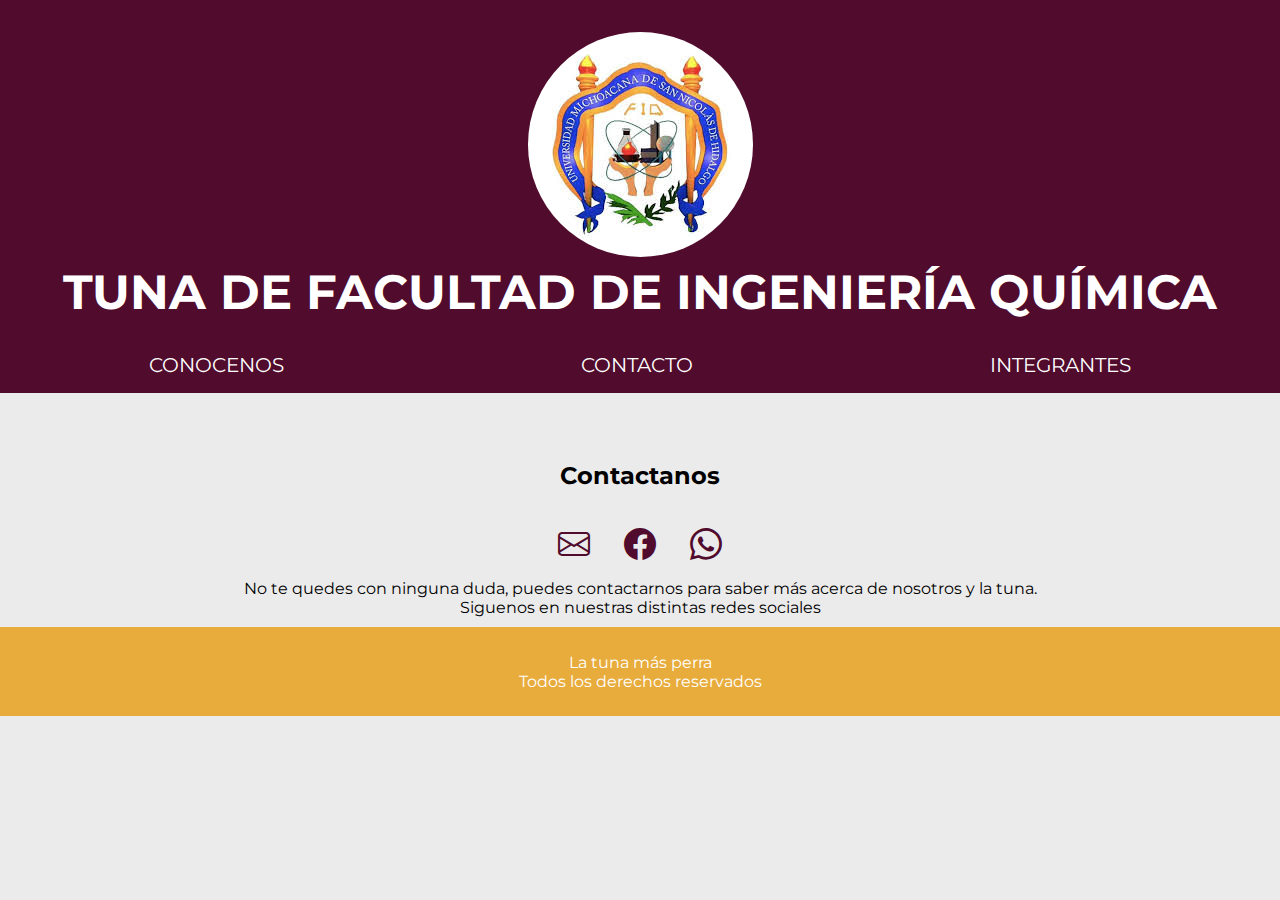
==== contacto.html @ 58991f43 "Update contacto.html" ====
<!DOCTYPE html>
<html lang="en">
<head>
    <meta name="descripcion" content="Pagina para promocionar la tuna de Kuzko">
    <meta charset="UTF-8">
    <meta name="viewport" content="width=device-width, initial-scale=1.0">
    <link name="stylesheet" href="reset.css">
    <link rel="stylesheet" href="style.css">
    <link rel="preconnect" href="https://fonts.googleapis.com">
    <link rel="preconnect" href="https://fonts.gstatic.com" crossorigin>
    <link href="https://fonts.googleapis.com/css2?family=Montserrat:ital,wght@0,100..900;1,100..900&display=swap" rel="stylesheet">
    <link rel="stylesheet" href="https://cdn.jsdelivr.net/npm/bootstrap-icons@1.11.3/font/bootstrap-icons.min.css">
    <title>Tuna FIQ</title>
</head>
<body>
    <nav class="tituloPagina">
        <a href="index.html"><img src="imagenes/images.jpg"></a>
        <h1 >Tuna de facultad de ingeniería Química</h1>
        <ul class="list_nav">
            <li class="nav_item"> <a href="">Conocenos </a></li>
            <li class="nav_item"><a href="contacto.html"> Contacto </a></li>
            <li class="nav_item"><a href=""> Integrantes </a></li>
        </ul>
    </nav>

    <main>
        <h2 class="tituloPresentacion">Contactanos</h2>

        <div class="icons">
            <ul class="lista_icons">
                <a href="mailto:carlosvillalobos@gmail.com"><i class="bi bi-envelope"></i></a>
                <a href="https://www.facebook.com/aadrian.argueta/photos_by"><i class="bi bi-facebook"></i></a>
                <a href="https://wa.me/4436325572"><i class="bi bi-whatsapp"></i></a>
            </ul>
        </div>
        <p>No te quedes con ninguna duda, puedes contactarnos para saber más acerca de nosotros y la tuna. <br>
        Siguenos en nuestras distintas redes sociales</p>


    </main>
     <footer>
        <p>La tuna más perra <br> Todos los derechos reservados</p>
    </footer>
    
</body>
</html>
---- style.css ----
* {
 /*Aqui se realizan cambios en toda la pagina */
 font-family: "Montserrat", sans-serif;  
 margin: 0;   
 padding: 0;
 box-sizing: border-box;
}

nav {background-color: #510b2c;
    padding-top: 2rem; 
    padding-bottom: 1rem;
   
}

.tituloPagina {
    color: white;
    text-align: center;
    font-size: x-large;
    text-transform: uppercase ;
}
.tituloPagina img{
    border-radius: 50%;
}

.list_nav{
    display:flex;
    text-align: center;
    color:white;
    font-size: 20px;
    margin-top: 2rem ; 
}

.list_nav a{
    text-decoration: none;
    color: white;
}

.list_nav a:hover{
    background-color: #E8AC3C;
    padding: 10px 10px;
    border-radius: 3px;
    
}

.nav_item{
    list-style: none;
    flex: 1 1 auto;
    

}

body{

    background-color: #ebebeb;
}

footer{
    margin: 10px 0 0 0;
    padding: 2%;
    background-color: #E8AC3C;
    color: white;
    text-align: center;
}

 /* esto es parte de la pagina principal */
.tituloPresentacion{
    text-align: center;
    padding: 20px;
    margin-top: 3rem;
}

main{
    text-align: center;
}

main img {
    width: 600px;
    margin: 10px 0;
}

main h3{
    margin: 20px 0;
}

.tunos_img img{
    width: 400px;
}

.introPagina {
    text-align: center;
    font-size: 21px;
    font-style: italic;
}

/* esto es parte de la pagina de contacto*/

.icons{
    margin: 15px 0 15px 0;
}
.lista_icons a{
    color: #510b2c;
    margin: 0 15px ;
    font-size: 2rem;
}

.lista_icons a:hover{
    color: #E8AC3C;
}
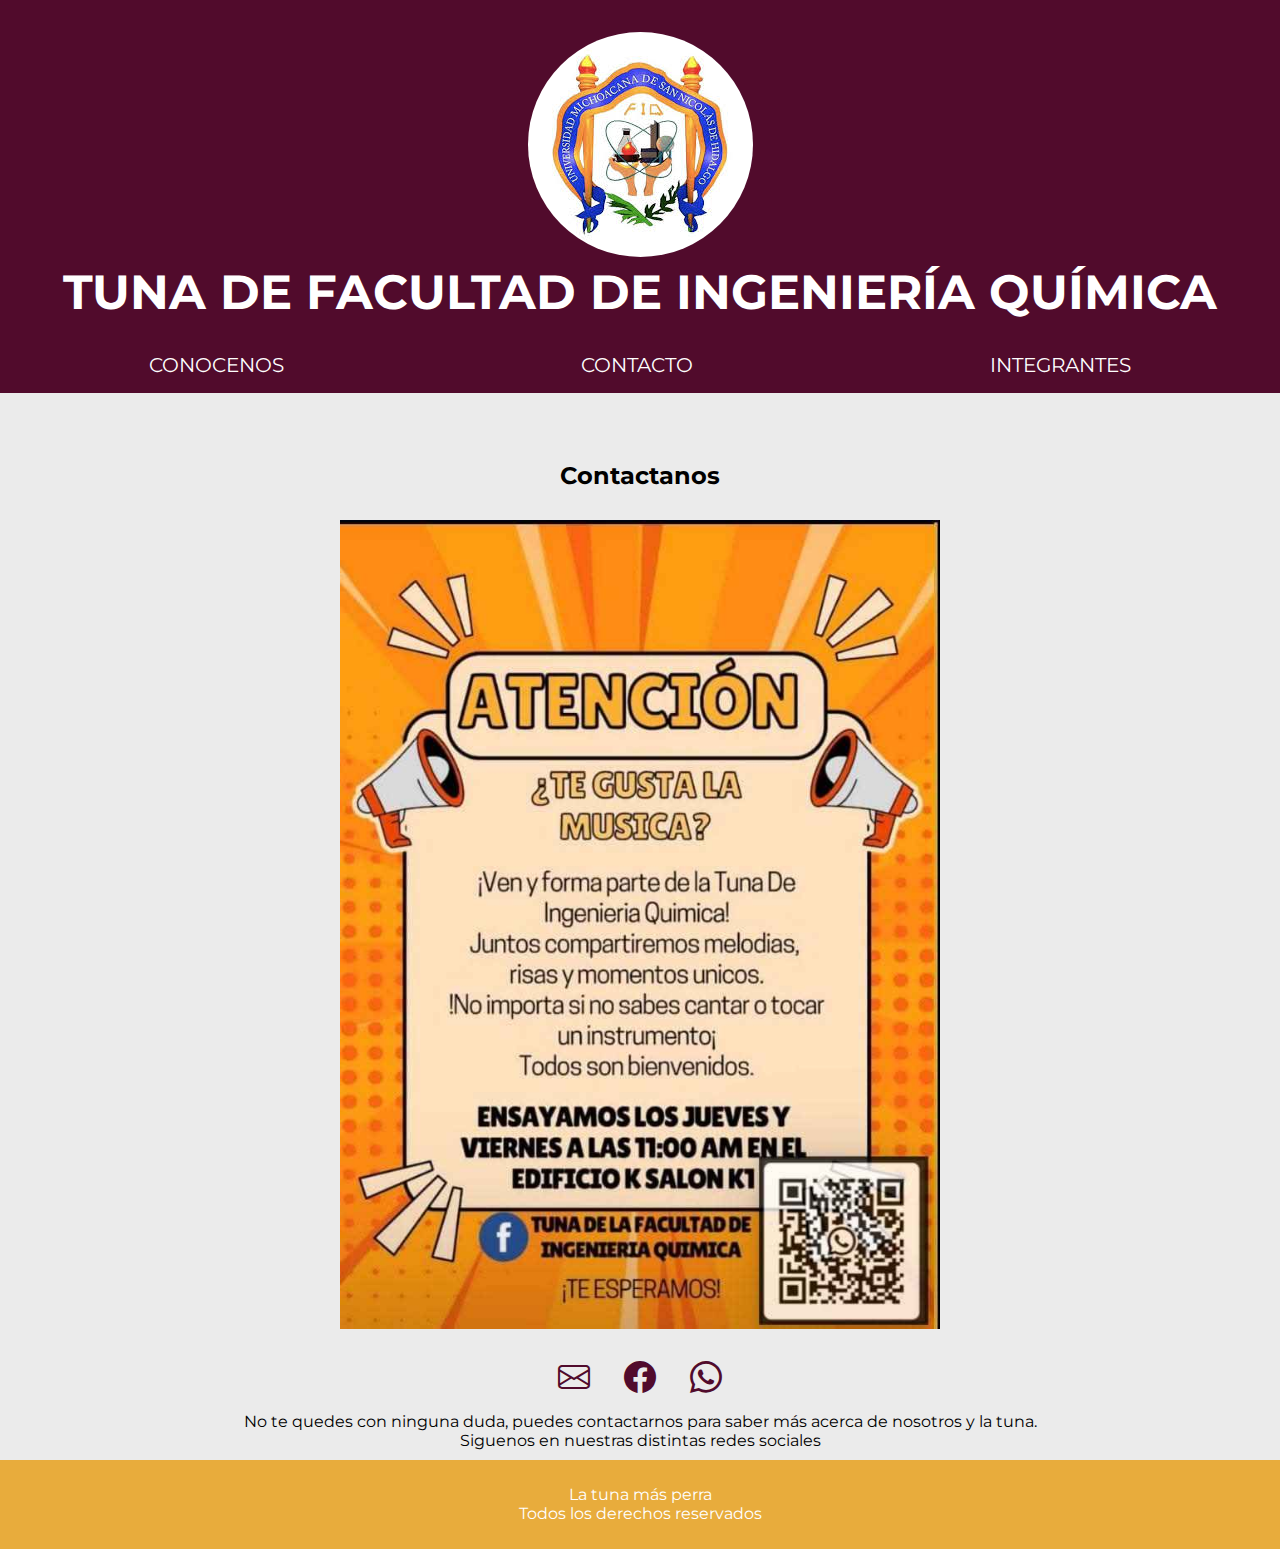
==== commit 16d878f1: "Se agrega invitacion" ====
--- a/contacto.html
+++ b/contacto.html
@@ -25,6 +25,8 @@
 
     <main>
         <h2 class="tituloPresentacion">Contactanos</h2>
+        <img src="imagenes/invitacion.jpg" alt="">
+
 
         <div class="icons">
             <ul class="lista_icons">
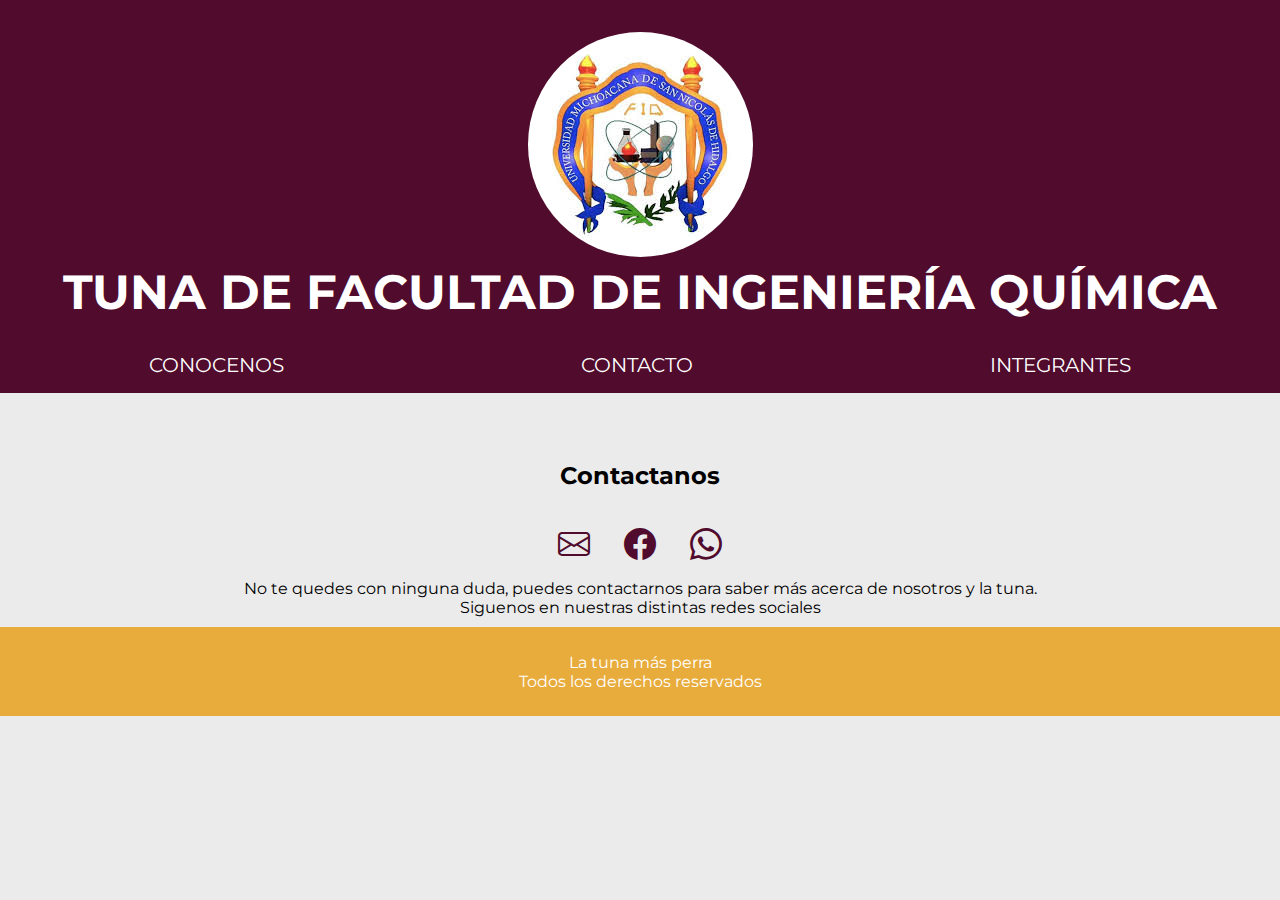
==== commit a38e84b5: "Update contacto.html" ====
--- a/contacto.html
+++ b/contacto.html
@@ -25,14 +25,12 @@
 
     <main>
         <h2 class="tituloPresentacion">Contactanos</h2>
-        <img src="imagenes/invitacion.jpg" alt="">
-
 
         <div class="icons">
             <ul class="lista_icons">
                 <a href="mailto:carlosvillalobos@gmail.com"><i class="bi bi-envelope"></i></a>
                 <a href="https://www.facebook.com/aadrian.argueta/photos_by"><i class="bi bi-facebook"></i></a>
-                <a href="https://wa.me/4436325572"><i class="bi bi-whatsapp"></i></a>
+                <a href="https://wa.me/524436325572"><i class="bi bi-whatsapp"></i></a>
             </ul>
         </div>
         <p>No te quedes con ninguna duda, puedes contactarnos para saber más acerca de nosotros y la tuna. <br>
--- a/style.css
+++ b/style.css
@@ -86,10 +86,13 @@
     width: 400px;
 }
 
+
+
 .introPagina {
     text-align: center;
     font-size: 21px;
     font-style: italic;
+    
 }
 
 /* esto es parte de la pagina de contacto*/
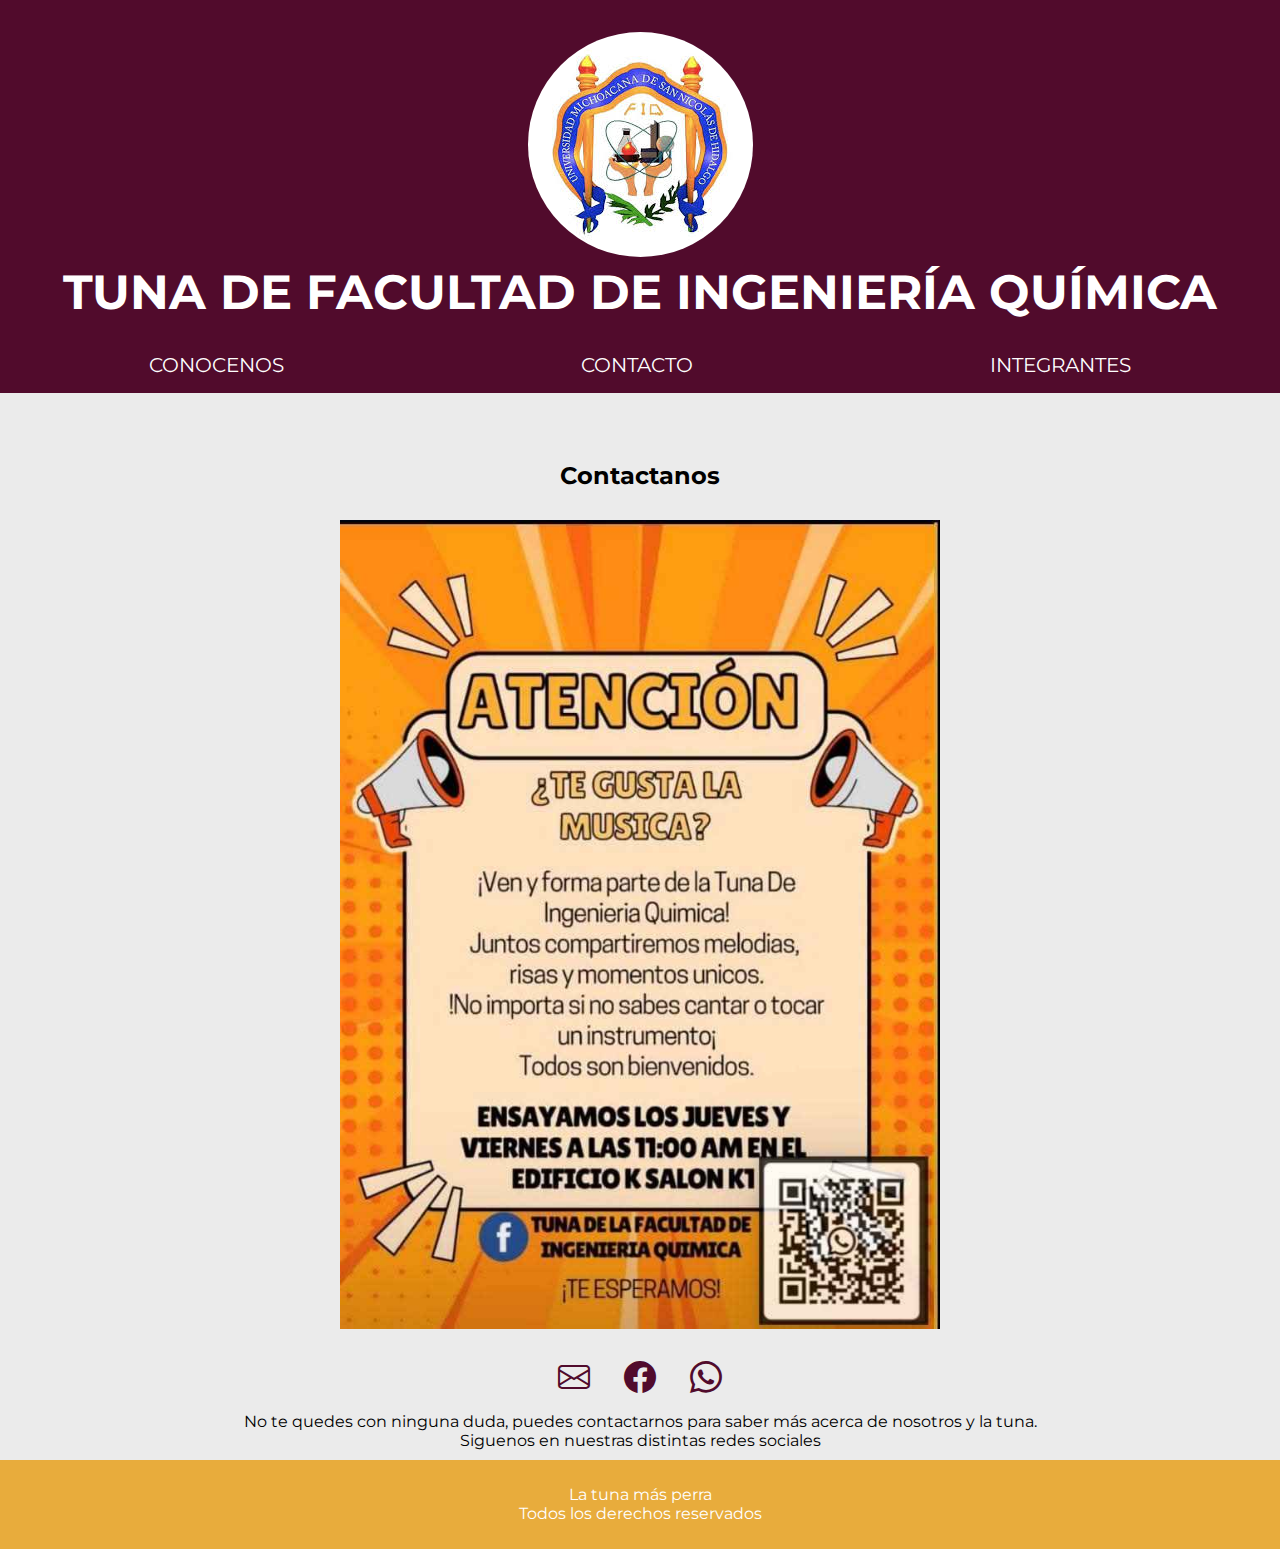
==== commit 0b5b75cb: "Merge branch 'main' of https://github.com/Iaanz/ProyectoKuzko" ====
--- a/contacto.html
+++ b/contacto.html
@@ -25,6 +25,8 @@
 
     <main>
         <h2 class="tituloPresentacion">Contactanos</h2>
+        <img src="imagenes/invitacion.jpg" alt="">
+
 
         <div class="icons">
             <ul class="lista_icons">
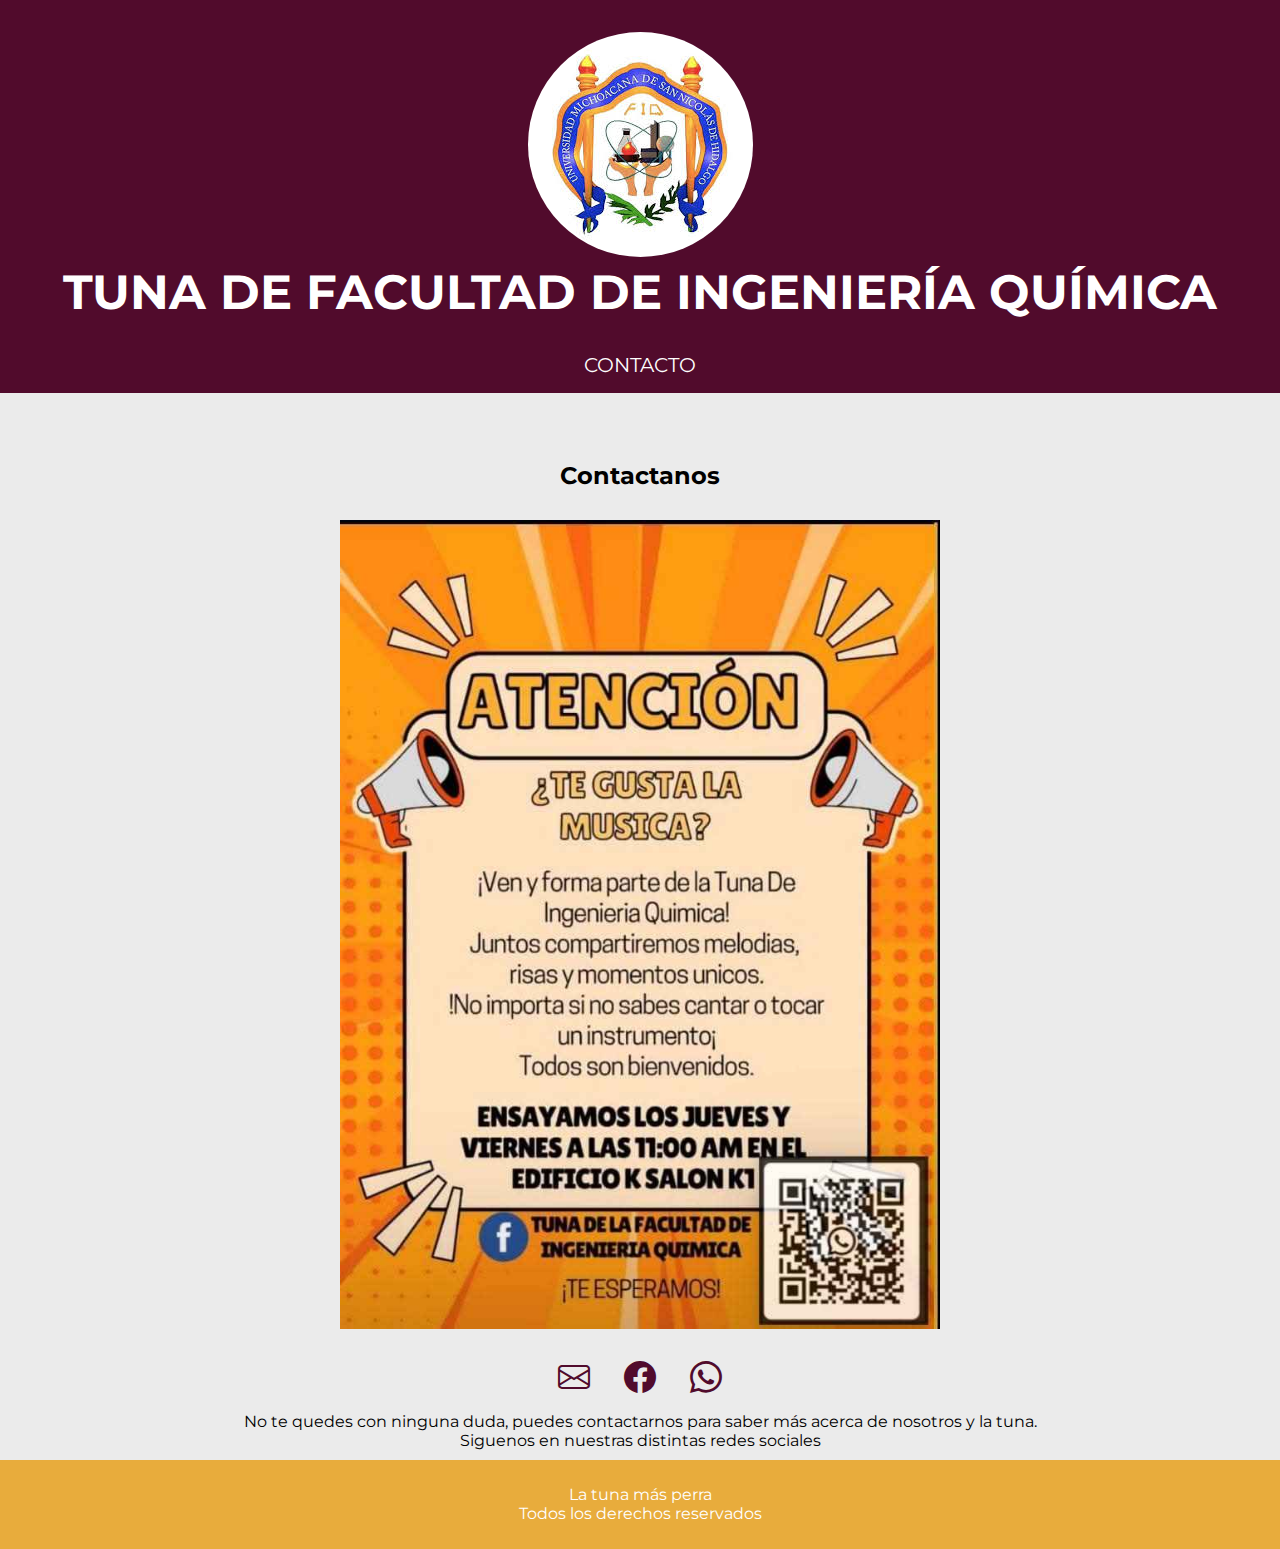
==== commit 4ac99f77: "correcciones imagenes y datos" ====
--- a/contacto.html
+++ b/contacto.html
@@ -17,9 +17,11 @@
         <a href="index.html"><img src="imagenes/images.jpg"></a>
         <h1 >Tuna de facultad de ingeniería Química</h1>
         <ul class="list_nav">
+            <li class="nav_item"><a href="contacto.html"> Contacto </a></li>
+           <!--
             <li class="nav_item"> <a href="">Conocenos </a></li>
-            <li class="nav_item"><a href="contacto.html"> Contacto </a></li>
             <li class="nav_item"><a href=""> Integrantes </a></li>
+            -->
         </ul>
     </nav>
 
@@ -32,7 +34,7 @@
             <ul class="lista_icons">
                 <a href="mailto:carlosvillalobos@gmail.com"><i class="bi bi-envelope"></i></a>
                 <a href="https://www.facebook.com/aadrian.argueta/photos_by"><i class="bi bi-facebook"></i></a>
-                <a href="https://wa.me/524436325572"><i class="bi bi-whatsapp"></i></a>
+                <a href="https://wa.me/+5214436306586"><i class="bi bi-whatsapp"></i></a>
             </ul>
         </div>
         <p>No te quedes con ninguna duda, puedes contactarnos para saber más acerca de nosotros y la tuna. <br>
